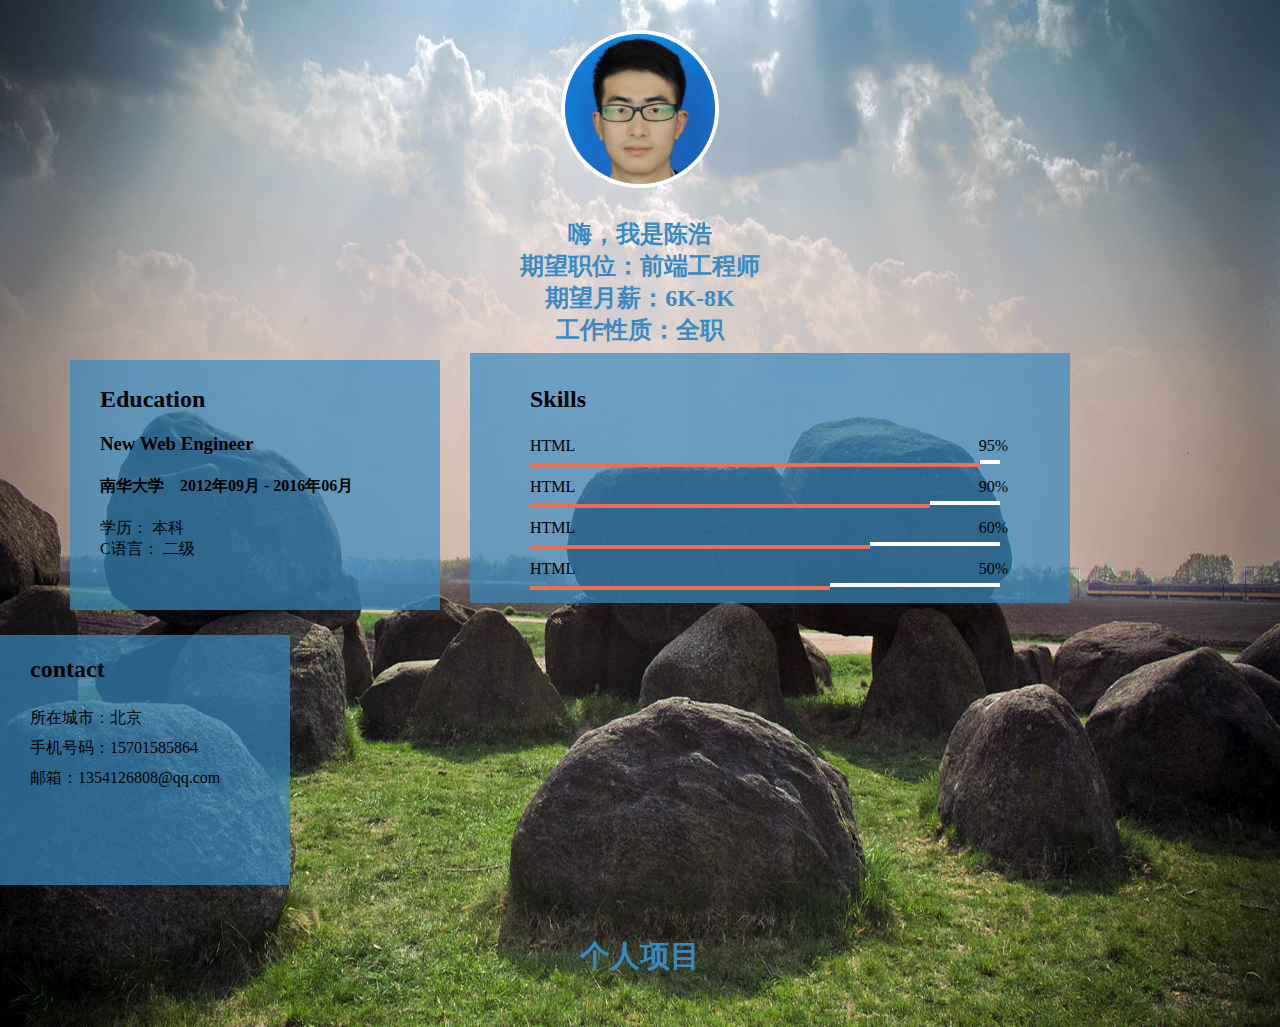
==== about.html @ 9266aa83 "Revert "增加响应式"" ====
<!DOCTYPE html>
<html lang="en">
<head>
	<meta charset="UTF-8">
	<title>About</title>
	<link rel="stylesheet" href="css/reset.css" type="text/css">
</head>
<style>
body{
	background: url(images/bg-2.jpg) no-repeat;
	background-size: 100% 100%;
}
.head img{
	display: block;
	margin: 30px auto;
	width: 150px;
	height: 150px;
	border: 4px solid #fff;
	border-radius: 150px;
}
.head p{
	margin: 0 auto;
	font-size: 24px;
	font-weight: bold;
	font-family:"Comic Sans MS",simsun,FangSong_GB2312;
	color: #388AC1;
	text-align: center;
}
.introduction:after{
	content: "";
	display: block;
	width: 0;
	height: 0;
	clear: both;
}
.introduction{
	zoom: 1;
}
.edu{
/*	background: #388AC1;*/
	float: left;
	margin: 20px 40px 20px 100px;
	width: 350px;
	height: 230px;
}
.edu:after,.skill:after,.contact:after{
	position: relative;
	content: "";
	display: block;
	height: 250px;
	opacity: 0.7;
	filter: alpha(opacity=70);
	z-index: -1;
}
.edu:after{
	width: 370px;
	top: -200px;
	left: -30px;
	background: #388AC1;
}
.skill:after{
	top: -244px;
	left: -60px;
	width: 600px;
	background: #388AC1;
}
.skill{
	float: left;
	margin: 20px 0px 20px 40px;
	width: 600px;
	height: 230px;
}
.span1{
	position: relative;
}
.span2{
	position: relative;
	left: 400px;
}
.html,.css,.js,.jq{
	margin-bottom: 15px;
}
.html:before,.css:before,.js:before,.jq:before{
	content: "";
	display: block;
	position: relative;
	height: 4px;
	background: #ED6E52;
}
.html:before{
	width: 450px;
}
.css:before{
	width: 400px;
}
.js:before{
	width: 340px;
}
.jq:before{
	width: 300px;
}
.html:before,.css:before,.js:before,.jq:before{
	top: 30px;
}
.html:after,.css:after,.js:after,.jq:after{
	content: "";
	display: block;
	position: relative;
	height: 4px;
	background: #fff;
}
.html:after,.css:after,.js:after,.jq:after{
	top: 5px;
}
.html:after{
	width: 20px;
	left: 450px;
}
.css:after{
	width: 70px;
	left: 400px;
}
.js:after{
	width: 130px;
	left: 340px;
}
.jq:after{
	width: 170px;
	left: 300px;
}
.contact{
	float: left;
	margin: 20px 0px 20px 30px;
	width: 300px;
	height: 230px;
}
.contact:after{
	top: -158px;
	left: -60px;
	width: 320px;
	background: #388AC1;
}
.contact a{
	color: #000;
}
.contact p{
	line-height: 30px;
}
.project-head{
	margin: 50px auto;
	font-size: 30px;
	font-weight: bold;
	font-family:"Comic Sans MS",simsun,FangSong_GB2312;
	color: #388AC1;
	text-align: center;
}
</style>
<body>
	<div class="head">
		<img src="images/my.jpg">
		<p>嗨，我是陈浩</p>
		<p>期望职位：前端工程师</p>
		<p>期望月薪：6K-8K</p>
		<p>工作性质：全职</p>
	</div>
	<div class="introduction">
		<div class="edu">
			<h2>Education</h2>
			<h3>New Web Engineer</h3>
			<div class="school">
				<h4>南华大学&nbsp;&nbsp;&nbsp;&nbsp;2012年09月 - 2016年06月</h4>
				<p>学历： 本科</p>
				<p>C语言： 二级</p>
			</div>
		</div>
		<div class="skill">
			<h2>Skills</h2>
			<div class="html">
				<span class="span1">HTML</span>
				<span class="span2">95%</span>
			</div>
			<div class="css">
				<span class="span1">HTML</span>
				<span class="span2">90%</span>
			</div>
			<div class="js">
				<span class="span1">HTML</span>
				<span class="span2">60%</span>
			</div>
			<div class="jq">
				<span class="span1">HTML</span>
				<span class="span2">50%</span>
			</div>
		</div>
		<div class="contact">
			<h2>contact</h2>
			<p>所在城市：北京</p>
			<p>手机号码：<a href="tel:15701585864">15701585864</a></p>
			<p>邮箱：1354126808@qq.com</p>
		</div>
	</div>
	<div class="project">
		<div class="project-head">个人项目</div>
	</div>
</body>
</html>
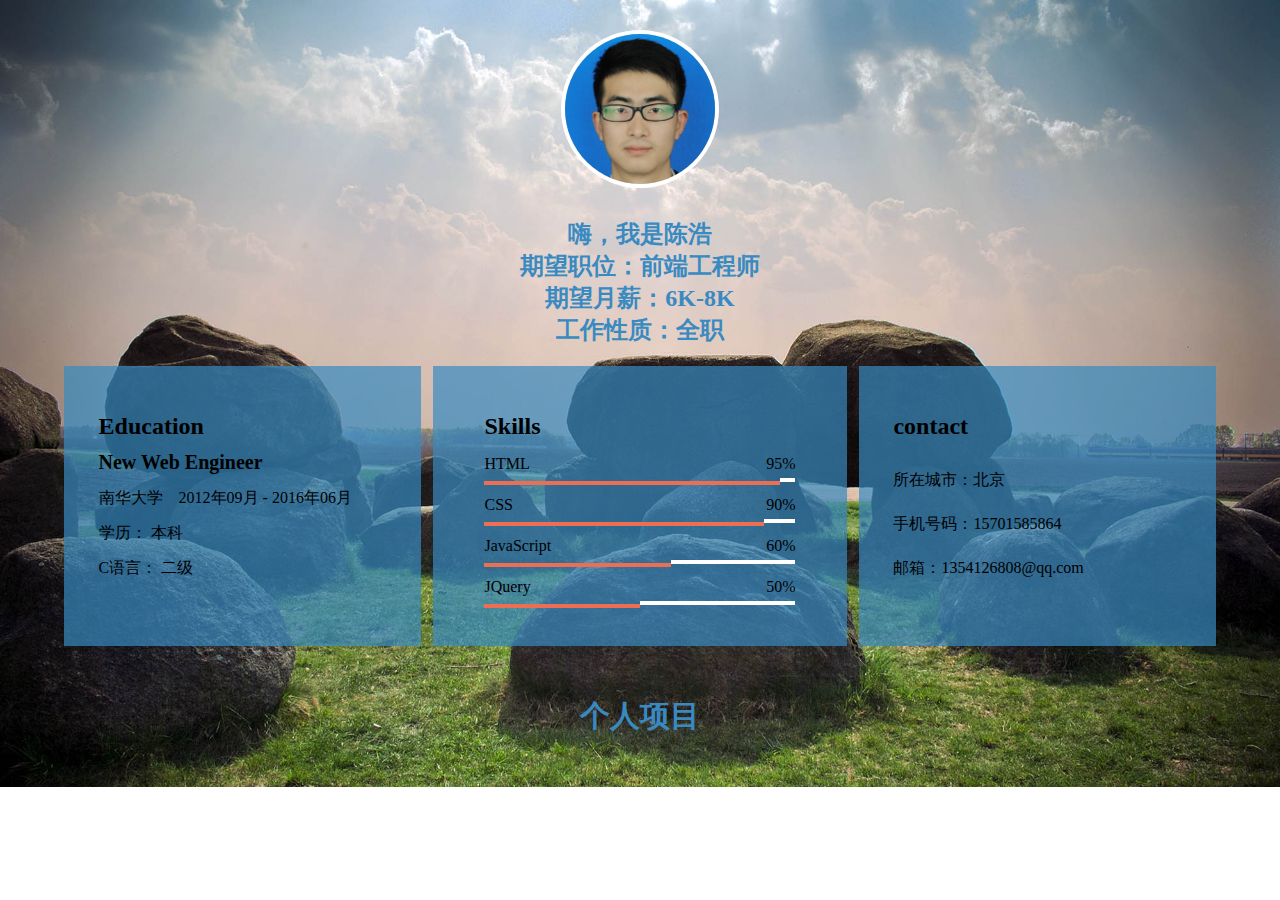
==== commit 54523761: "Revert "Revert "增加响应式""" ====
--- a/about.html
+++ b/about.html
@@ -2,13 +2,14 @@
 <html lang="en">
 <head>
 	<meta charset="UTF-8">
+	<meta name="viewport" content="width=device-width">
 	<title>About</title>
 	<link rel="stylesheet" href="css/reset.css" type="text/css">
+	<link rel="shortcut icon" href="favicon.ico">
 </head>
 <style>
 body{
 	background: url(images/bg-2.jpg) no-repeat;
-	background-size: 100% 100%;
 }
 .head img{
 	display: block;
@@ -36,115 +37,240 @@
 .introduction{
 	zoom: 1;
 }
-.edu{
-/*	background: #388AC1;*/
-	float: left;
-	margin: 20px 40px 20px 100px;
-	width: 350px;
-	height: 230px;
-}
-.edu:after,.skill:after,.contact:after{
-	position: relative;
-	content: "";
-	display: block;
-	height: 250px;
-	opacity: 0.7;
-	filter: alpha(opacity=70);
-	z-index: -1;
-}
-.edu:after{
-	width: 370px;
-	top: -200px;
-	left: -30px;
-	background: #388AC1;
-}
-.skill:after{
-	top: -244px;
-	left: -60px;
-	width: 600px;
-	background: #388AC1;
-}
-.skill{
-	float: left;
-	margin: 20px 0px 20px 40px;
-	width: 600px;
-	height: 230px;
-}
-.span1{
-	position: relative;
-}
-.span2{
-	position: relative;
-	left: 400px;
-}
-.html,.css,.js,.jq{
-	margin-bottom: 15px;
-}
-.html:before,.css:before,.js:before,.jq:before{
-	content: "";
-	display: block;
-	position: relative;
-	height: 4px;
-	background: #ED6E52;
-}
-.html:before{
-	width: 450px;
-}
-.css:before{
-	width: 400px;
-}
-.js:before{
-	width: 340px;
-}
-.jq:before{
-	width: 300px;
-}
-.html:before,.css:before,.js:before,.jq:before{
-	top: 30px;
-}
-.html:after,.css:after,.js:after,.jq:after{
-	content: "";
-	display: block;
-	position: relative;
-	height: 4px;
-	background: #fff;
-}
-.html:after,.css:after,.js:after,.jq:after{
-	top: 5px;
-}
-.html:after{
-	width: 20px;
-	left: 450px;
-}
-.css:after{
-	width: 70px;
-	left: 400px;
-}
-.js:after{
-	width: 130px;
-	left: 340px;
-}
-.jq:after{
-	width: 170px;
-	left: 300px;
-}
-.contact{
-	float: left;
-	margin: 20px 0px 20px 30px;
-	width: 300px;
-	height: 230px;
-}
-.contact:after{
-	top: -158px;
-	left: -60px;
-	width: 320px;
-	background: #388AC1;
+h2{
+	font-size: 24px;
+	line-height: 50px;
+}
+h3{
+	font-size: 20px;
+	font-height: 40px;
+}
+h4{
+	font-size: 16px;
+	margin-top: 14px;
+	font-weight: normal;
+}
+p{
+	margin-top: 14px;
 }
 .contact a{
 	color: #000;
 }
 .contact p{
 	line-height: 30px;
+}
+@media(min-width: 1024px){
+	body{
+		background-size: 100% 100%;
+	}
+	.introduction{
+		position: relative;
+		margin: 20px auto;
+		width: 90%;
+		height: 280px;
+	}
+	.edu,.skill,.contact{
+		padding: 3% 3% 0px;
+		position: absolute;
+		height: 230px;
+	}
+	.edu{
+		top: 0px;
+		left: 0px;
+		width: 25%;
+	}
+	.skill{
+		top: 0px;
+		left: 32%;
+		width: 30%;
+	}
+	.contact{
+		top: 0px;
+		right: 0px;
+		width: 25%;
+	}
+	.edu:after,.skill:after,.contact:after{
+		position: absolute;
+		top: 0px;
+		left: 0px;
+		content: "";
+		display: block;
+		width: 100%;
+		height: 280px;
+		background: #388AC1;
+		opacity: 0.7;
+		filter: alpha(opacity=70);
+		z-index: -1;
+	}
+	.skill h2{
+		margin-left: 5%;
+	}
+	.span1{
+		position: relative;
+	}
+	.span2{
+		position: absolute;
+		right: 0px;
+	}
+	.html,.css,.js,.jq{
+		width: 90%;
+		margin:0 auto;
+		margin-bottom: 15px;
+		position: relative;
+	}
+	.html:before,.css:before,.js:before,.jq:before{
+		content: "";
+		display: block;
+		position: relative;
+		height: 4px;
+		background: #ED6E52;
+	}
+	.html:before{
+		width: 95%;
+	}
+	.css:before{
+		width: 90%;
+	}
+	.js:before{
+		width: 60%;
+	}
+	.jq:before{
+		width: 50%;
+	}
+	.html:before,.css:before,.js:before,.jq:before{
+		top: 30px;
+	}
+	.html:after,.css:after,.js:after,.jq:after{
+		content: "";
+		display: block;
+		position: relative;
+		height: 4px;
+		background: #fff;
+	}
+	.html:after,.css:after,.js:after,.jq:after{
+		top: 5px;
+	}
+	.html:after{
+		width: 5%;
+		left: 95%;
+	}
+	.css:after{
+		width: 10%;
+		left: 90%;
+	}
+	.js:after{
+		width: 40%;
+		left: 60%;
+	}
+	.jq:after{
+		width: 50%;
+		left: 50%;
+	}
+}
+@media(max-width: 1024px){
+	.introduction{
+		position: relative;
+		margin: 20px auto;
+		width: 90%;
+		height: 600px;
+	}
+	.edu,.skill,.contact{
+		padding: 3% 3% 0px;
+		position: absolute;
+		height: 230px;
+	}
+	.edu{
+		top: 300px;
+		left: 0px;
+		width: 40%;
+	}
+	.skill{
+		top: 0px;
+		left: 0px;
+		width: 94%;
+	}
+	.contact{
+		top: 300px;
+		right: 0px;
+		width: 40%;
+	}
+	.edu:after,.skill:after,.contact:after{
+		position: absolute;
+		top: 0px;
+		left: 0px;
+		content: "";
+		display: block;
+		width: 100%;
+		height: 280px;
+		background: #388AC1;
+		opacity: 0.7;
+		filter: alpha(opacity=70);
+		z-index: -1;
+	}
+	.skill h2{
+		margin-left: 5%;
+	}
+	.span1{
+		position: relative;
+	}
+	.span2{
+		position: absolute;
+		right: 0px;
+	}
+	.html,.css,.js,.jq{
+		width: 90%;
+		margin:0 auto;
+		margin-bottom: 15px;
+		position: relative;
+	}
+	.html:before,.css:before,.js:before,.jq:before{
+		content: "";
+		display: block;
+		position: relative;
+		height: 4px;
+		background: #ED6E52;
+	}
+	.html:before{
+		width: 95%;
+	}
+	.css:before{
+		width: 90%;
+	}
+	.js:before{
+		width: 60%;
+	}
+	.jq:before{
+		width: 50%;
+	}
+	.html:before,.css:before,.js:before,.jq:before{
+		top: 30px;
+	}
+	.html:after,.css:after,.js:after,.jq:after{
+		content: "";
+		display: block;
+		position: relative;
+		height: 4px;
+		background: #fff;
+	}
+	.html:after,.css:after,.js:after,.jq:after{
+		top: 5px;
+	}
+	.html:after{
+		width: 5%;
+		left: 95%;
+	}
+	.css:after{
+		width: 10%;
+		left: 90%;
+	}
+	.js:after{
+		width: 40%;
+		left: 60%;
+	}
+	.jq:after{
+		width: 50%;
+		left: 50%;
+	}
 }
 .project-head{
 	margin: 50px auto;
@@ -180,15 +306,15 @@
 				<span class="span2">95%</span>
 			</div>
 			<div class="css">
-				<span class="span1">HTML</span>
+				<span class="span1">CSS</span>
 				<span class="span2">90%</span>
 			</div>
 			<div class="js">
-				<span class="span1">HTML</span>
+				<span class="span1">JavaScript</span>
 				<span class="span2">60%</span>
 			</div>
 			<div class="jq">
-				<span class="span1">HTML</span>
+				<span class="span1">JQuery</span>
 				<span class="span2">50%</span>
 			</div>
 		</div>
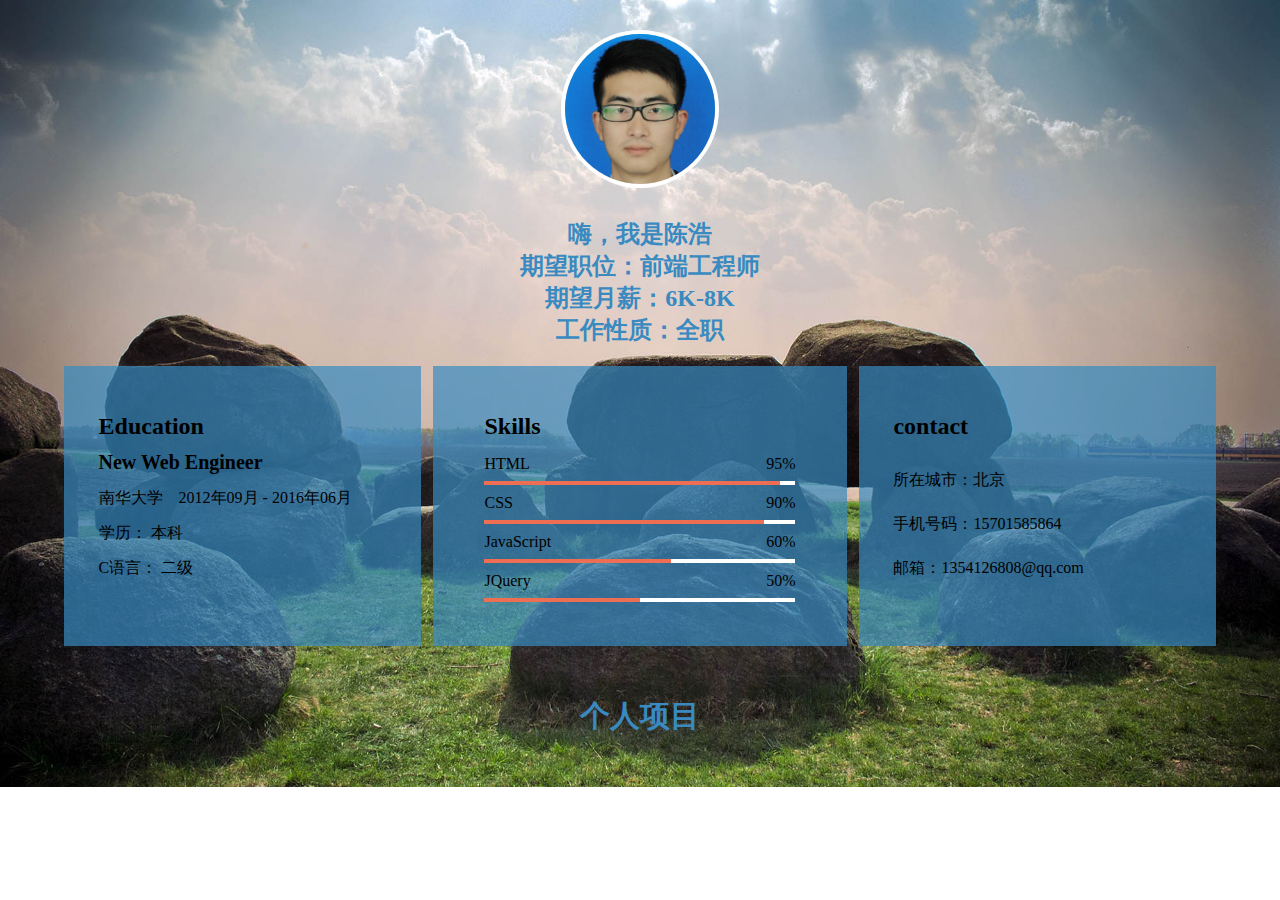
==== commit 31dbefb4: "weitiao" ====
--- a/about.html
+++ b/about.html
@@ -106,14 +106,19 @@
 		margin-left: 5%;
 	}
 	.span1{
-		position: relative;
+		display: inline-block;
+		position: absolute;
+		height: 20px;
 	}
 	.span2{
+		display: inline-block;
 		position: absolute;
 		right: 0px;
+		height: 20px;
 	}
 	.html,.css,.js,.jq{
 		width: 90%;
+		height: 24px;
 		margin:0 auto;
 		margin-bottom: 15px;
 		position: relative;
@@ -148,7 +153,7 @@
 		background: #fff;
 	}
 	.html:after,.css:after,.js:after,.jq:after{
-		top: 5px;
+		top: 26px;
 	}
 	.html:after{
 		width: 5%;
@@ -211,14 +216,19 @@
 		margin-left: 5%;
 	}
 	.span1{
-		position: relative;
+		display: inline-block;
+		position: absolute;
+		height: 20px;
 	}
 	.span2{
+		display: inline-block;
 		position: absolute;
 		right: 0px;
+		height: 20px;
 	}
 	.html,.css,.js,.jq{
 		width: 90%;
+		height: 24px;
 		margin:0 auto;
 		margin-bottom: 15px;
 		position: relative;
@@ -226,7 +236,7 @@
 	.html:before,.css:before,.js:before,.jq:before{
 		content: "";
 		display: block;
-		position: relative;
+		position: absolute;
 		height: 4px;
 		background: #ED6E52;
 	}
@@ -253,7 +263,7 @@
 		background: #fff;
 	}
 	.html:after,.css:after,.js:after,.jq:after{
-		top: 5px;
+		top: 30px;
 	}
 	.html:after{
 		width: 5%;
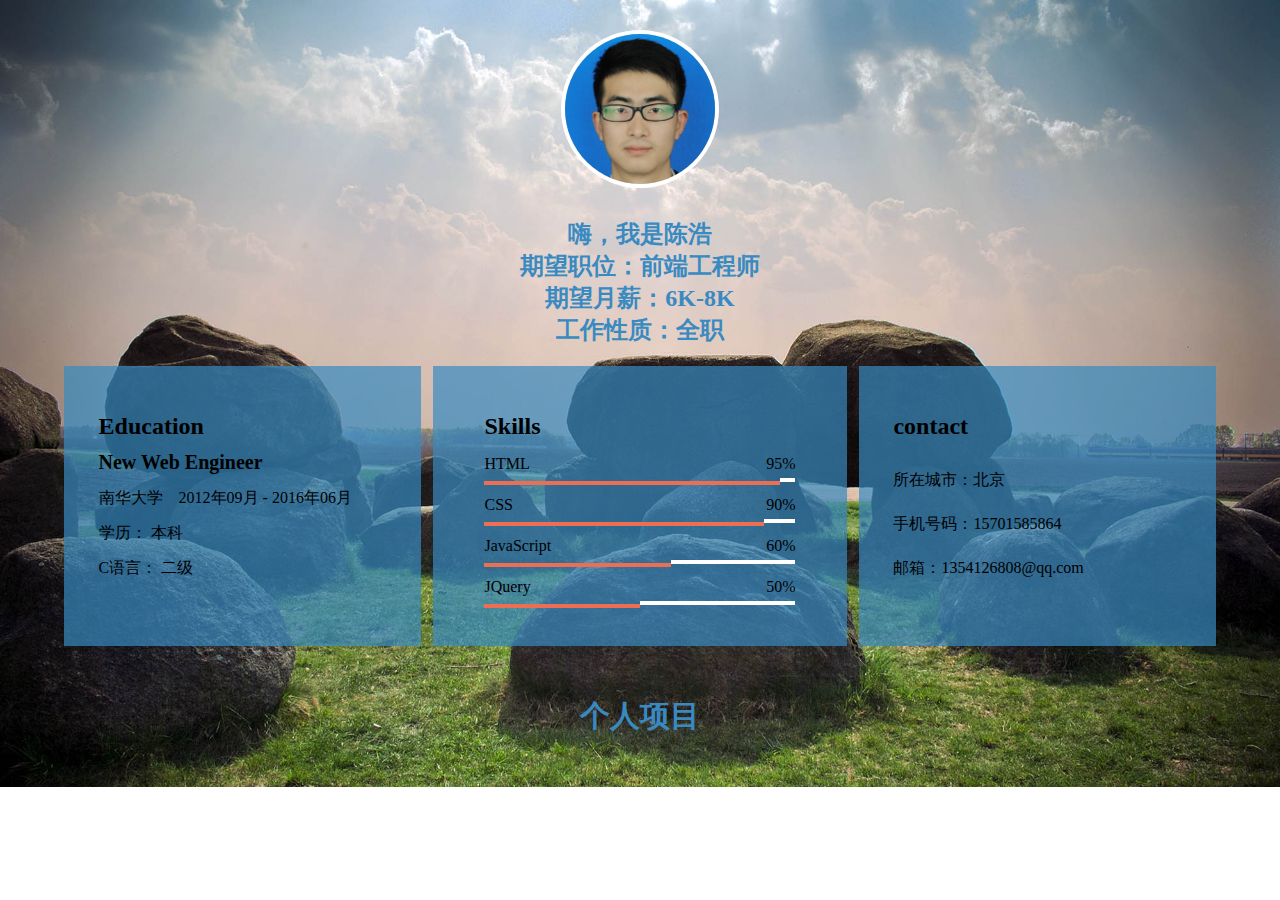
==== commit a151da71: "Revert "weitiao"" ====
--- a/about.html
+++ b/about.html
@@ -106,19 +106,14 @@
 		margin-left: 5%;
 	}
 	.span1{
-		display: inline-block;
-		position: absolute;
-		height: 20px;
+		position: relative;
 	}
 	.span2{
-		display: inline-block;
 		position: absolute;
 		right: 0px;
-		height: 20px;
 	}
 	.html,.css,.js,.jq{
 		width: 90%;
-		height: 24px;
 		margin:0 auto;
 		margin-bottom: 15px;
 		position: relative;
@@ -153,7 +148,7 @@
 		background: #fff;
 	}
 	.html:after,.css:after,.js:after,.jq:after{
-		top: 26px;
+		top: 5px;
 	}
 	.html:after{
 		width: 5%;
@@ -216,19 +211,14 @@
 		margin-left: 5%;
 	}
 	.span1{
-		display: inline-block;
-		position: absolute;
-		height: 20px;
+		position: relative;
 	}
 	.span2{
-		display: inline-block;
 		position: absolute;
 		right: 0px;
-		height: 20px;
 	}
 	.html,.css,.js,.jq{
 		width: 90%;
-		height: 24px;
 		margin:0 auto;
 		margin-bottom: 15px;
 		position: relative;
@@ -236,7 +226,7 @@
 	.html:before,.css:before,.js:before,.jq:before{
 		content: "";
 		display: block;
-		position: absolute;
+		position: relative;
 		height: 4px;
 		background: #ED6E52;
 	}
@@ -263,7 +253,7 @@
 		background: #fff;
 	}
 	.html:after,.css:after,.js:after,.jq:after{
-		top: 30px;
+		top: 5px;
 	}
 	.html:after{
 		width: 5%;
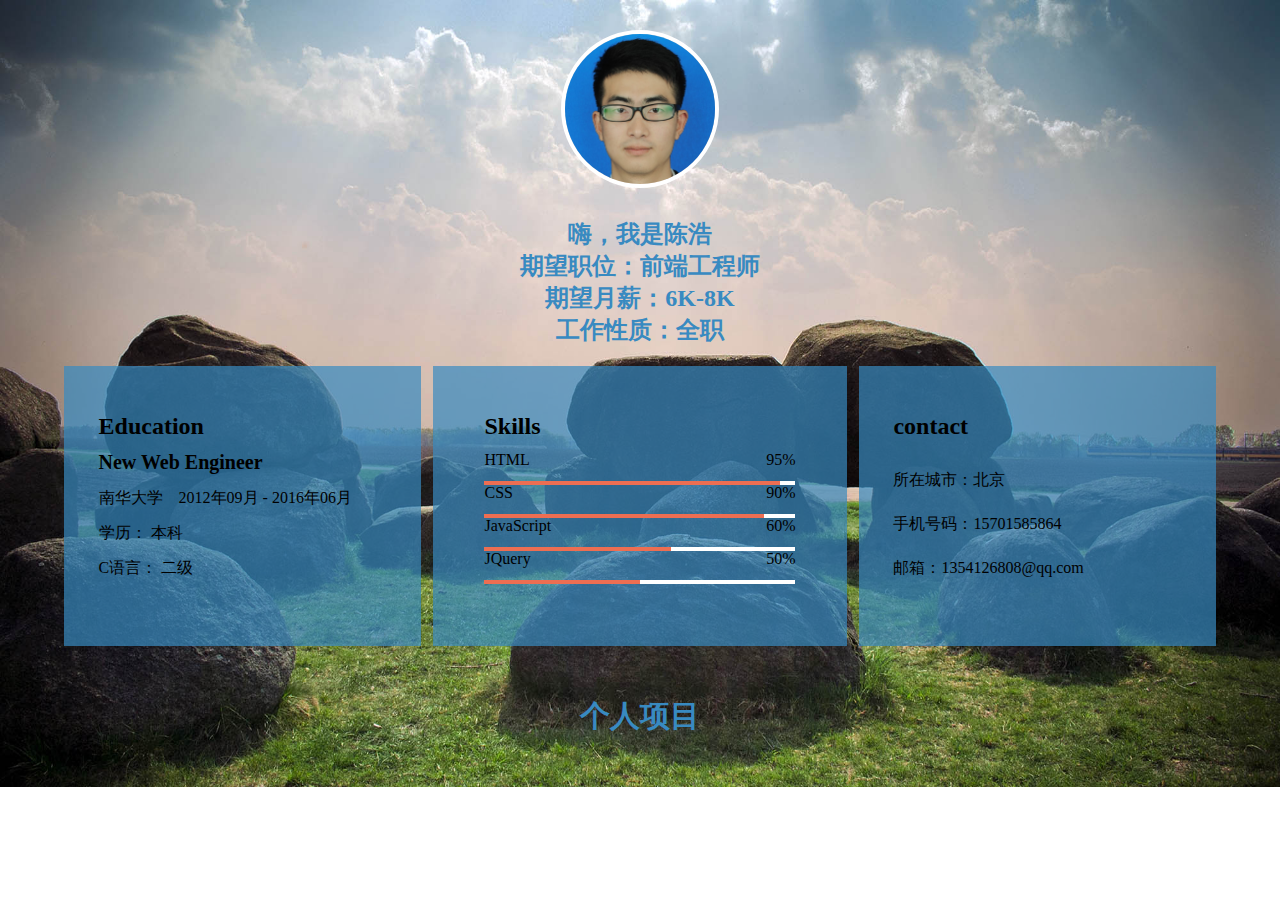
==== commit e3b3373f: "微调" ====
--- a/about.html
+++ b/about.html
@@ -121,7 +121,8 @@
 	.html:before,.css:before,.js:before,.jq:before{
 		content: "";
 		display: block;
-		position: relative;
+		position: absolute;
+		top: 30px;
 		height: 4px;
 		background: #ED6E52;
 	}
@@ -137,18 +138,13 @@
 	.jq:before{
 		width: 50%;
 	}
-	.html:before,.css:before,.js:before,.jq:before{
+	.html:after,.css:after,.js:after,.jq:after{
+		content: "";
+		display: block;
+		position: absolute;
 		top: 30px;
-	}
-	.html:after,.css:after,.js:after,.jq:after{
-		content: "";
-		display: block;
-		position: relative;
 		height: 4px;
 		background: #fff;
-	}
-	.html:after,.css:after,.js:after,.jq:after{
-		top: 5px;
 	}
 	.html:after{
 		width: 5%;
@@ -226,7 +222,8 @@
 	.html:before,.css:before,.js:before,.jq:before{
 		content: "";
 		display: block;
-		position: relative;
+		position: absolute;
+		top: 30px;
 		height: 4px;
 		background: #ED6E52;
 	}
@@ -242,18 +239,13 @@
 	.jq:before{
 		width: 50%;
 	}
-	.html:before,.css:before,.js:before,.jq:before{
+	.html:after,.css:after,.js:after,.jq:after{
+		content: "";
+		display: block;
+		position: absolute;
 		top: 30px;
-	}
-	.html:after,.css:after,.js:after,.jq:after{
-		content: "";
-		display: block;
-		position: relative;
 		height: 4px;
 		background: #fff;
-	}
-	.html:after,.css:after,.js:after,.jq:after{
-		top: 5px;
 	}
 	.html:after{
 		width: 5%;
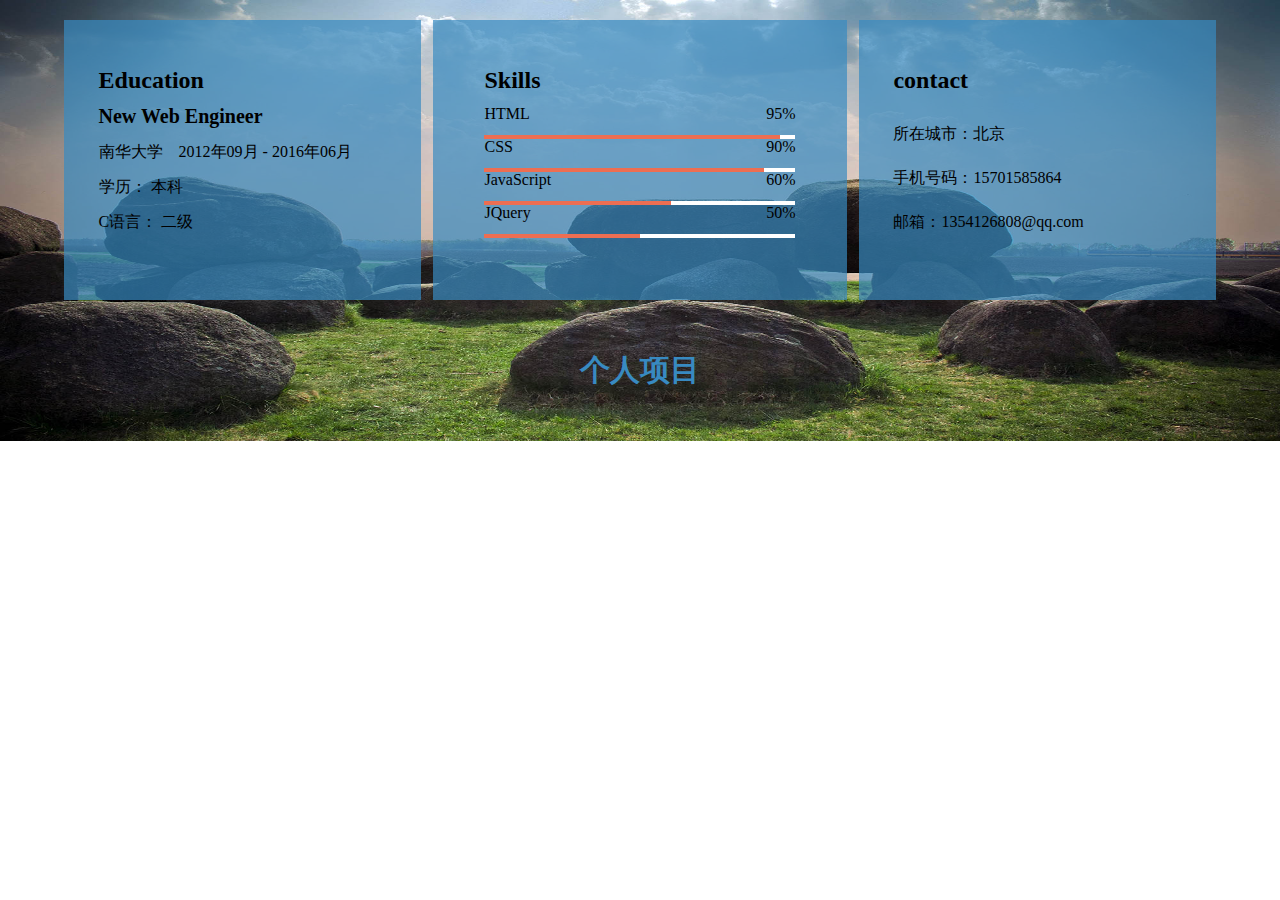
==== commit 65a61484: "Update about.html" ====
--- a/about.html
+++ b/about.html
@@ -6,6 +6,7 @@
 	<title>About</title>
 	<link rel="stylesheet" href="css/reset.css" type="text/css">
 	<link rel="shortcut icon" href="favicon.ico">
+	<script type="text/javascript" src="js/index.js"></script>
 </head>
 <style>
 body{
@@ -321,4 +322,4 @@
 		<div class="project-head">个人项目</div>
 	</div>
 </body>
-</html>+</html>
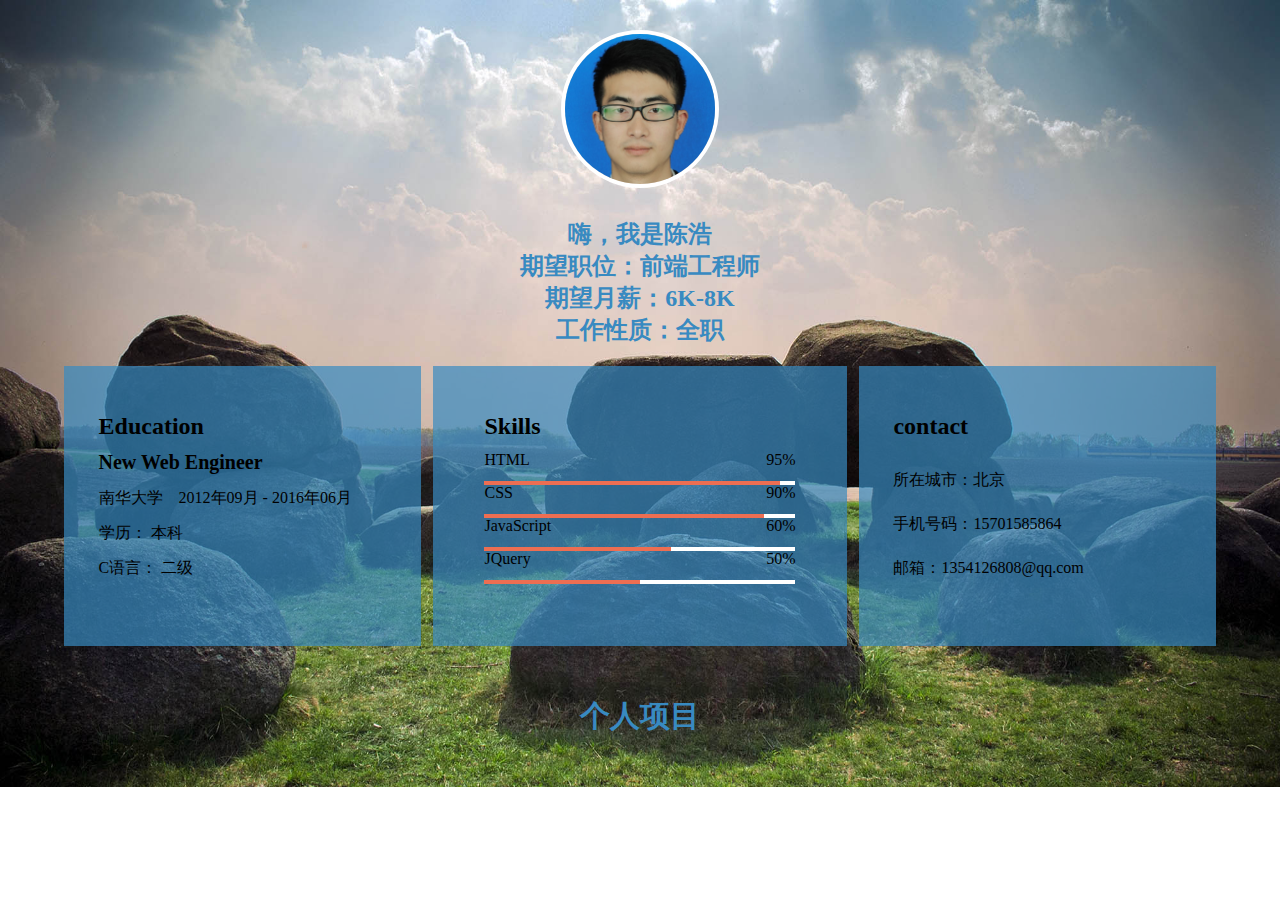
==== commit 932c5ff4: "修改" ====
--- a/about.html
+++ b/about.html
@@ -12,6 +12,71 @@
 body{
 	background: url(images/bg-2.jpg) no-repeat;
 }
+.preloader {
+  position: fixed;
+  top: 0;
+  left: 0;
+  width: 100%;
+  height: 100%;
+  z-index: 99999;
+  display: -webkit-flex;
+  display: -ms-flexbox;
+  display: flex;
+  -webkit-flex-flow: row nowrap;
+  -ms-flex-flow: row nowrap;
+  flex-flow: row nowrap;
+  -webkit-justify-content: center;
+  -ms-flex-pack: center;
+  justify-content: center;
+  -webkit-align-items: center;
+  -ms-flex-align: center;
+  align-items: center;
+  background: none repeat scroll 0 0 #fff;
+  background: none repeat scroll 0 0 #f9f9f9;
+}
+.sk-spinner-wordpress.sk-spinner {
+  background-color: #3366CC;
+  width: 30px;
+  height: 30px;
+  border-radius: 30px;
+  position: relative;
+  -webkit-animation: sk-innerCircle 1s linear infinite;
+          animation: sk-innerCircle 1s linear infinite;
+      }
+.sk-spinner-wordpress .sk-inner-circle {
+  display: block;
+  background-color: #fff;
+  width: 8px;
+  height: 8px;
+  position: absolute;
+  border-radius: 8px;
+  top: 5px;
+  left: 5px; 
+  }
+
+@-webkit-keyframes sk-innerCircle {
+  0% {
+    -webkit-transform: rotate(0);
+            transform: rotate(0); 
+    	}
+
+  100% {
+    -webkit-transform: rotate(360deg);
+            transform: rotate(360deg); 
+    	} 
+	}
+
+@keyframes sk-innerCircle {
+  0% {
+    -webkit-transform: rotate(0);
+            transform: rotate(0); 
+  }
+
+  100% {
+    -webkit-transform: rotate(360deg);
+            transform: rotate(360deg); 
+            }
+  }
 .head img{
 	display: block;
 	margin: 30px auto;
@@ -275,6 +340,11 @@
 }
 </style>
 <body>
+	<div class="preloader">
+		<div class="sk-spinner sk-spinner-wordpress">
+	       <span class="sk-inner-circle"></span>
+	     </div>
+	</div>
 	<div class="head">
 		<img src="images/my.jpg">
 		<p>嗨，我是陈浩</p>
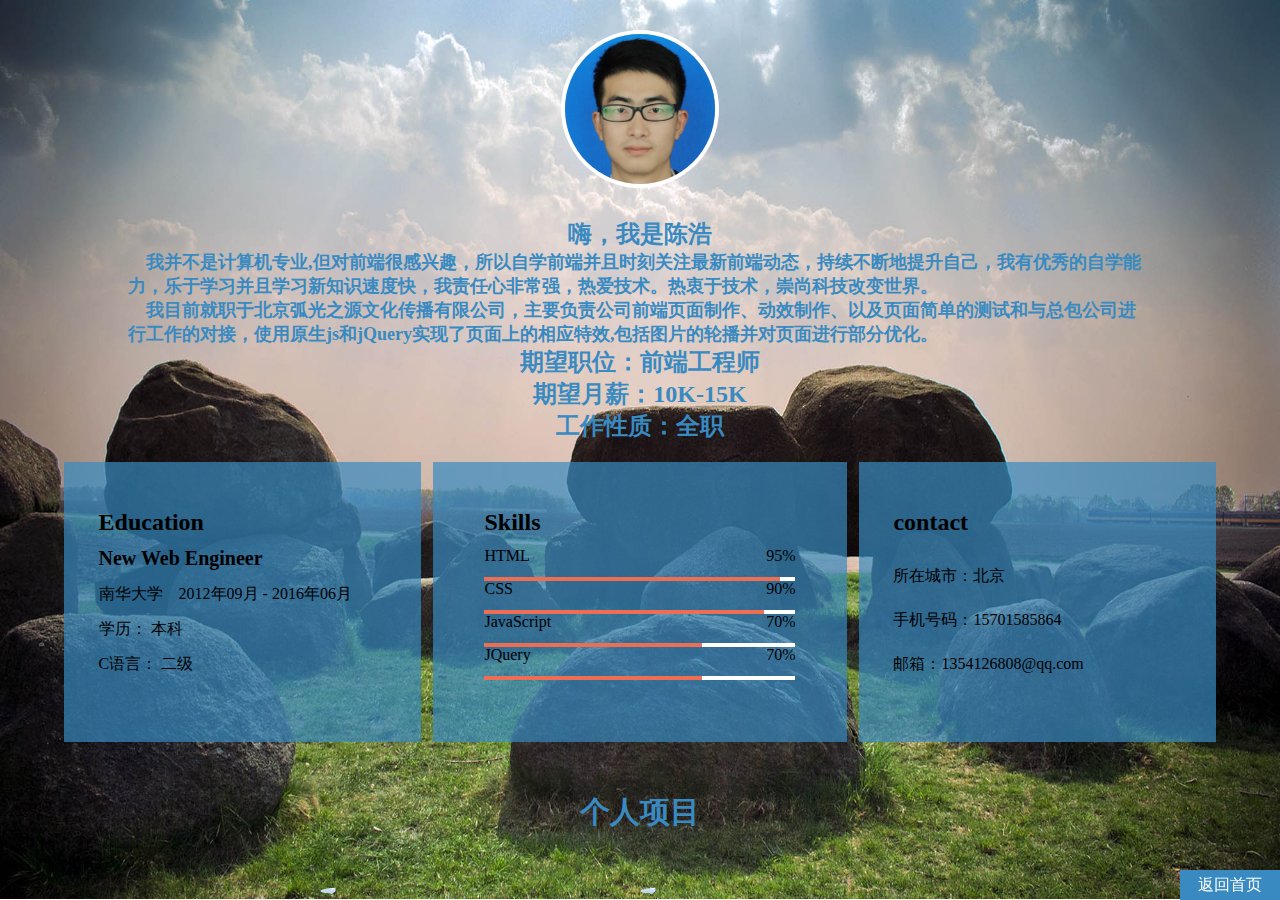
==== commit e9433a92: "Update about.html" ====
--- a/about.html
+++ b/about.html
@@ -12,6 +12,7 @@
 body{
 	background: url(images/bg-2.jpg) no-repeat;
 }
+
 .preloader {
   position: fixed;
   top: 0;
@@ -93,6 +94,12 @@
 	color: #388AC1;
 	text-align: center;
 }
+.head p.self-description,.head p.work-description{
+	width: 80%;
+	font-size: 18px;
+	line-height: 24px;
+	text-align: left;
+}
 .introduction:after{
 	content: "";
 	display: block;
@@ -199,10 +206,10 @@
 		width: 90%;
 	}
 	.js:before{
-		width: 60%;
+		width: 70%;
 	}
 	.jq:before{
-		width: 50%;
+		width: 70%;
 	}
 	.html:after,.css:after,.js:after,.jq:after{
 		content: "";
@@ -221,11 +228,37 @@
 		left: 90%;
 	}
 	.js:after{
-		width: 40%;
-		left: 60%;
+		width: 30%;
+		left: 70%;
 	}
 	.jq:after{
+		width: 30%;
+		left: 70%;
+	}
+	.project-content{
+		margin: 0 auto;
 		width: 50%;
+
+	}
+	.project-content li{
+		width: 45%;
+		float: left;
+		margin-right: 5%;
+		border-radius: 100%;
+		overflow: hidden;
+
+	}
+	.project-content li img{
+		display: block;
+		width: 100%;
+		transition: all 0.6s;
+		-webkit-transition: all 0.6s;
+		-moz-transition: all 0.6s;
+	}
+	.project-content li:hover img{
+		transform: scale(1.03,1.03);
+		-webkit-transform: scale(1.03,1.03);
+		-moz-transform: scale(1.03,1.03);
 		left: 50%;
 	}
 }
@@ -300,10 +333,10 @@
 		width: 90%;
 	}
 	.js:before{
-		width: 60%;
+		width: 70%;
 	}
 	.jq:before{
-		width: 50%;
+		width: 70%;
 	}
 	.html:after,.css:after,.js:after,.jq:after{
 		content: "";
@@ -322,10 +355,38 @@
 		left: 90%;
 	}
 	.js:after{
-		width: 40%;
-		left: 60%;
+		width: 30%;
+		left: 70%;
 	}
 	.jq:after{
+		width: 30%;
+		left: 70%;
+	}
+	.project-content{
+		margin: 0 auto;
+		width: 90%;
+
+	}
+
+	.project-content li{
+		width: 45%;
+		float: left;
+		margin-right: 5%;
+		border-radius: 100%;
+		overflow: hidden;
+
+	}
+	.project-content li img{
+		display: block;
+		width: 100%;
+		transition: all 0.6s;
+		-webkit-transition: all 0.6s;
+		-moz-transition: all 0.6s;
+	}
+	.project-content li:hover img{
+		transform: scale(1.03,1.03);
+		-webkit-transform: scale(1.03,1.03);
+		-moz-transform: scale(1.03,1.03);
 		width: 50%;
 		left: 50%;
 	}
@@ -338,6 +399,42 @@
 	color: #388AC1;
 	text-align: center;
 }
+.ret{
+	position: fixed;
+	right: 0;
+	bottom: 0;
+}
+.ret a:hover{
+	text-decoration: none;
+}
+.ret a{
+	display: block;
+	width: 100px;
+	height: 30px;
+	font-size: 16px;
+	text-align: center;
+	background: #388AC1;
+	line-height: 30px;
+	color: #fff;
+	text-decoration: none;
+}
+
+
+.lr3{position: relative;-webkit-transition-duration: 0.3s;-moz-transition-duration: 0.3s;transition-duration: 0.3s;-webkit-transition-property: -webkit-transform;transition-property: -webkit-transform;-moz-transition-property: transform, -moz-transform;transition-property: transform;transition-property: transform, -webkit-transform, -moz-transform;-webkit-transform: translateZ(0);-moz-transform: translateZ(0);transform: translateZ(0);-webkit-box-shadow: 0 0 1px rgba(0, 0, 0, 0);-moz-box-shadow: 0 0 1px rgba(0, 0, 0, 0);box-shadow: 0 0 1px rgba(0, 0, 0, 0);}
+.lr3:hover{-webkit-transform: translateY(-6px);-moz-transform: translateY(-6px);-ms-transform: translateY(-6px);transform: translateY(-6px);-webkit-animation-name: hover;-moz-animation-name: hover;animation-name: hover;-webkit-animation-duration: 1.5s;-moz-animation-duration: 1.5s;animation-duration: 1.5s;-webkit-animation-delay: 0.3s;-moz-animation-delay: 0.3s;animation-delay: 0.3s;-webkit-animation-timing-function: linear;-moz-animation-timing-function: linear;animation-timing-function: linear;-webkit-animation-iteration-count: infinite;-moz-animation-iteration-count: infinite;animation-iteration-count: infinite;-webkit-animation-direction: alternate;-moz-animation-direction: alternate;animation-direction: alternate;}
+.lr3:before {pointer-events: none;position: absolute;z-index: -1;content: '';top: 100%;left: 5%;height: 10px;width: 90%;opacity: 0;background: -webkit-radial-gradient(center, ellipse, rgba(0, 0, 0, 0.35) 0%, rgba(0, 0, 0, 0) 80%);background: -moz-radial-gradient(center, ellipse, rgba(0, 0, 0, 0.35) 0%, rgba(0, 0, 0, 0) 80%);background: radial-gradient(ellipse at center, rgba(0, 0, 0, 0.35) 0%, rgba(0, 0, 0, 0) 80%);-webkit-transition-duration: 0.3s;-moz-transition-duration: 0.3s;transition-duration: 0.3s;-webkit-transition-property: opacity, -webkit-transform;transition-property: opacity, -webkit-transform;-moz-transition-property: transform, opacity, -moz-transform;transition-property: transform, opacity;transition-property: transform, opacity, -webkit-transform, -moz-transform;}
+.lr3:hover:before{opacity: 1;-webkit-transform: translateY(5px);-moz-transform: translateY(5px);-ms-transform: translateY(5px);transform: translateY(5px);}
+@-webkit-keyframes hover {
+  50% {-webkit-transform: translateY(-3px);transform: translateY(-3px);}
+  100% {-webkit-transform: translateY(-6px);transform: translateY(-6px);}}
+@-moz-keyframes hover {
+  50% {-moz-transform: translateY(-3px);transform: translateY(-3px);}
+  100% {-moz-transform: translateY(-6px);transform: translateY(-6px);}}
+@keyframes hover {
+  50% {-webkit-transform: translateY(-3px);-moz-transform: translateY(-3px);transform: translateY(-3px);}
+  100% {-webkit-transform: translateY(-6px);-moz-transform: translateY(-6px);transform: translateY(-6px);}}
+
+
 </style>
 <body>
 	<div class="preloader">
@@ -348,8 +445,10 @@
 	<div class="head">
 		<img src="images/my.jpg">
 		<p>嗨，我是陈浩</p>
+		<p class="self-description">&nbsp;&nbsp;&nbsp;&nbsp;我并不是计算机专业,但对前端很感兴趣，所以自学前端并且时刻关注最新前端动态，持续不断地提升自己，我有优秀的自学能力，乐于学习并且学习新知识速度快，我责任心非常强，热爱技术。热衷于技术，崇尚科技改变世界。</p>
+		<p class="work-description">&nbsp;&nbsp;&nbsp;&nbsp;我目前就职于北京弧光之源文化传播有限公司，主要负责公司前端页面制作、动效制作、以及页面简单的测试和与总包公司进行工作的对接，使用原生js和jQuery实现了页面上的相应特效,包括图片的轮播并对页面进行部分优化。</p>
 		<p>期望职位：前端工程师</p>
-		<p>期望月薪：6K-8K</p>
+		<p>期望月薪：10K-15K</p>
 		<p>工作性质：全职</p>
 	</div>
 	<div class="introduction">
@@ -374,11 +473,11 @@
 			</div>
 			<div class="js">
 				<span class="span1">JavaScript</span>
-				<span class="span2">60%</span>
+				<span class="span2">70%</span>
 			</div>
 			<div class="jq">
 				<span class="span1">JQuery</span>
-				<span class="span2">50%</span>
+				<span class="span2">70%</span>
 			</div>
 		</div>
 		<div class="contact">
@@ -390,6 +489,18 @@
 	</div>
 	<div class="project">
 		<div class="project-head">个人项目</div>
+		<div class="project-content">
+			<ul>
+				<li><a href="https://topic.autohome.com.cn/new/marketing/2018/7/i550/" target="_blank"><img src="images/pc.jpg"></a></li>
+				<li><a href="https://topic.m.autohome.com.cn/new/area/2018/8/audi_dongbei/" target="_blank"><img src="images/m.jpg"></a></li>
+
+			</ul>
+
+
+		</div>
+	</div>
+	<div class="ret">
+		<a href="index.html" class=" lr3">返回首页</a>
 	</div>
 </body>
 </html>
